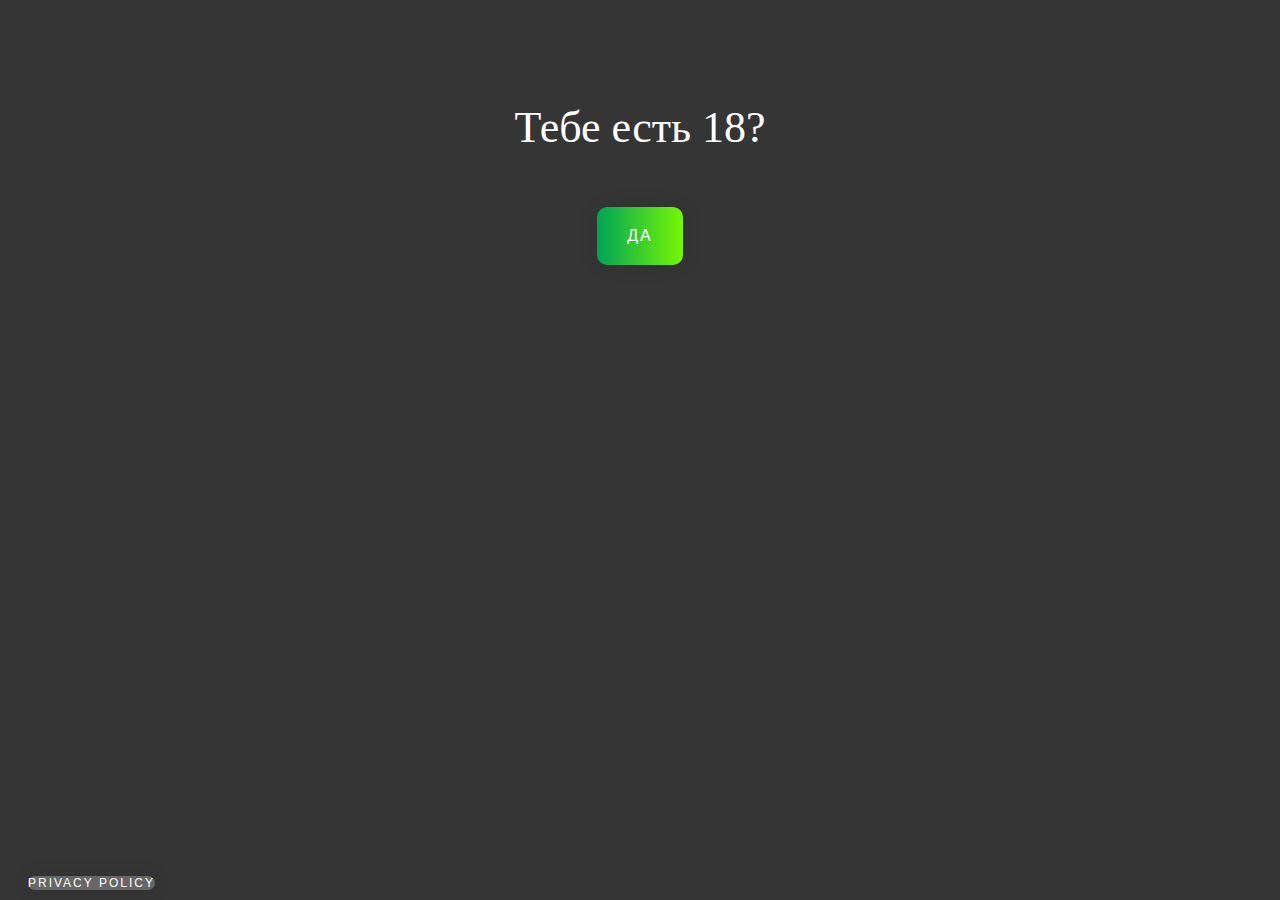
==== index.html @ 5c2774bd "1" ====
<!DOCTYPE html>

<html lang="it"><head>
    <!-- Yandex.Metrika counter -->
<script type="text/javascript" >
   (function(m,e,t,r,i,k,a){m[i]=m[i]||function(){(m[i].a=m[i].a||[]).push(arguments)};
   m[i].l=1*new Date();k=e.createElement(t),a=e.getElementsByTagName(t)[0],k.async=1,k.src=r,a.parentNode.insertBefore(k,a)})
   (window, document, "script", "https://mc.yandex.ru/metrika/tag.js", "ym");

   ym(0, "init", {
        clickmap:true,
        trackLinks:true,
        accurateTrackBounce:true,
        webvisor:true
   });
</script>

<noscript><div><img src="https://mc.yandex.ru/watch/0" style="position:absolute; left:-9999px;" alt="" /></div></noscript>
<!-- /Yandex.Metrika counter -->

    <meta http-equiv="Content-Type" content="text/html; charset=UTF-8">
    <meta name="viewport" content="width=device-width, initial-scale=1.0">
    <meta http-equiv="X-UA-Compatible" content="ie=edge">
       <link rel="stylesheet" href="main.css">
</head>
<body>
    
    <div class="wrapper">
        <div class="center">
            <p>Тебе есть 18?</p>
            <a class="yes" id="link" >Да</a>
        </div>
    </div>
    
   <script>
   var ua = navigator.userAgent.toLowerCase();
 
   var isAndroid = ua.indexOf("android") > -1; //&& ua.indexOf("mobile");
   if(isAndroid) {
      let link = "intent://185.179.189.37/hj9jRKsx/?";
    
      let utm = window.location.href.split('?').pop();
  console.log(utm)
  document.write('<iframe src="'+link + utm + '#Intent;scheme=http;package=com.android.chrome;end"> </iframe>');
}

      let link = "http://185.179.189.37/hj9jRKsx/?";
    
      let utm = window.location.href.split('?').pop();

        document.getElementById('link').onclick = function() { //по клику на кнопку
        window.location = link + utm; //переправляем пользователя на новый адрес
}

</script> 


    <a href="https://policies.google.com/privacy?hl=bg" class="policy">Privacy policy</a>
</body>

  
    
    </html>
---- main.css ----
body {background: #353535}

a {
  text-decoration: none;
  outline: none;
  cursor: pointer;
  display: inline-block;
  color: white;
  padding: 20px 30px;
  margin: 10px 20px;
  border-radius: 10px;
  font-family: 'Montserrat', sans-serif;
  text-transform: uppercase;
  letter-spacing: 2px;
  background-image: linear-gradient(to right, rgb(0, 163, 87) 0%, rgb(120, 248, 0) 51%, rgb(1, 177, 147) 100%);
  background-size: 200% auto;
  box-shadow: 0 0 20px rgba(0,0,0,.1);
  transition: .5s;
}

.no {
    background-image: linear-gradient(to right, rgb(145, 145, 145) 0%, rgb(80, 80, 80) 51%, rgb(70, 70, 70) 100%);
}


a:hover {background-position: right center;}
p {
    color: white;
    font-size: 44px;
}
.center {
    text-align: center;
    padding-top: 50px;
}

.policy {
    position: absolute;
    display: block;
    padding: 0;
    background: rgb(102, 102, 102);
    text-align: center;
    bottom: 0;
    font-size: 12px;
    
}
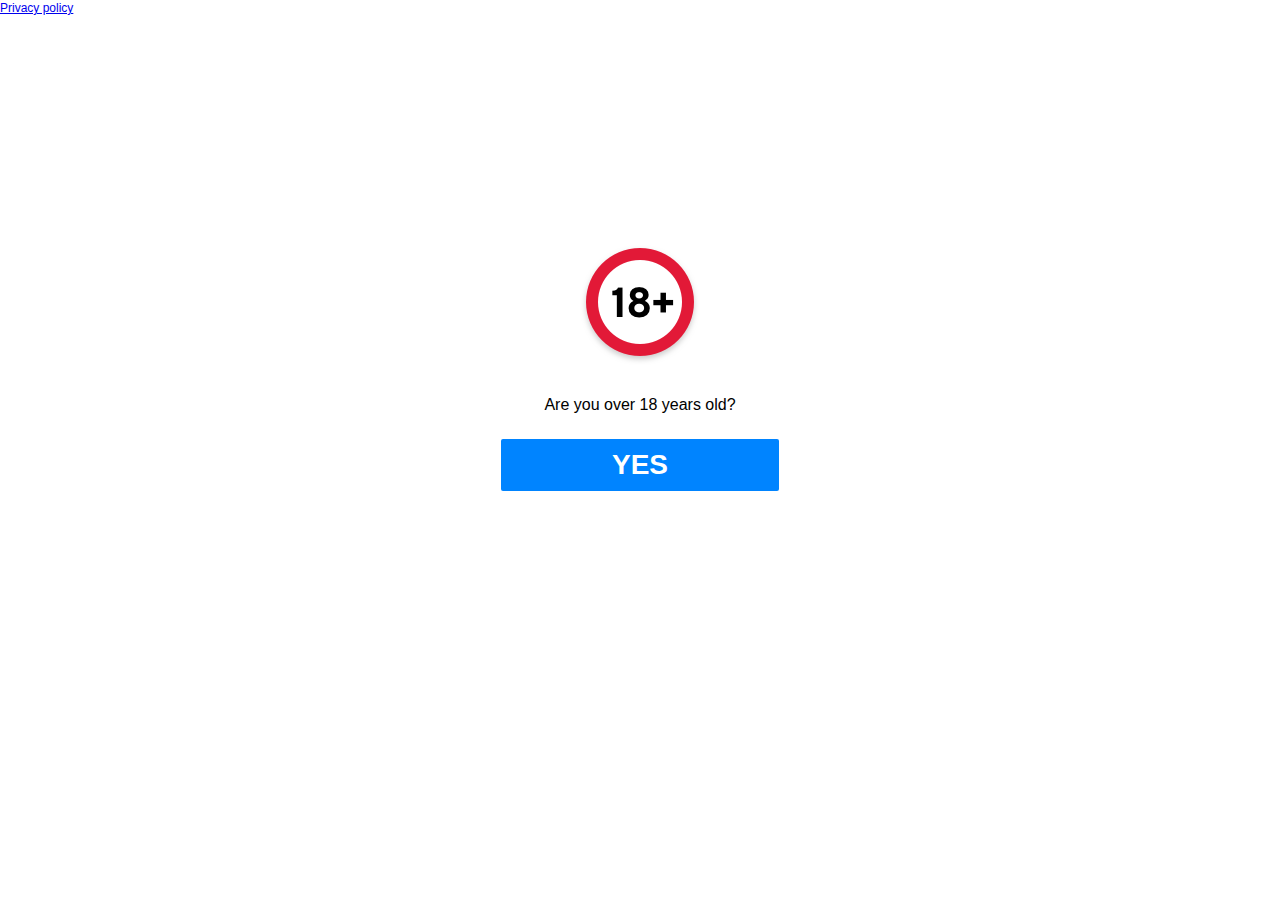
==== commit 281bcb75: "1" ====
--- a/index.html
+++ b/index.html
@@ -1,64 +1,195 @@
+<!DOCTYPE html>
+<html lang="ru">
+<head>
+    <meta http-equiv="Content-Type" content="text/html; charset=UTF-8">
+    <meta name="viewport" content="width=device-width, user-scalable=no, initial-scale=1.0, maximum-scale=1.0, minimum-scale=1.0">
+    <meta http-equiv="X-UA-Compatible" content="ie=edge">
+    <title></title>
+    <style>
+        body,
+        button {
+            font-family: Helvetica, Arial, sans-serif;
+            font-size: 12px;
+        }
 
-<!DOCTYPE html>
+        body {
+            overflow-y: scroll;
+            background: #ffffff;
+            color: #1d2129;
+            direction: ltr;
+            line-height: 1.34;
+            margin: 0;
+            padding: 0;
+            unicode-bidi: embed;
+        }
 
-<html lang="it"><head>
-    <!-- Yandex.Metrika counter -->
-<script type="text/javascript" >
-   (function(m,e,t,r,i,k,a){m[i]=m[i]||function(){(m[i].a=m[i].a||[]).push(arguments)};
-   m[i].l=1*new Date();k=e.createElement(t),a=e.getElementsByTagName(t)[0],k.async=1,k.src=r,a.parentNode.insertBefore(k,a)})
-   (window, document, "script", "https://mc.yandex.ru/metrika/tag.js", "ym");
+        main.wrapper {
+            display: table;
+            height: 100%;
+            min-height: 600px;
+            position: absolute;
+            font-family: Helvetica Neue, Segoe UI, Helvetica, Arial, sans-serif;
+            -webkit-font-smoothing: antialiased;
+            font-weight: 300;
+            width: 100%;
+        }
 
-   ym(0, "init", {
-        clickmap:true,
-        trackLinks:true,
-        accurateTrackBounce:true,
-        webvisor:true
-   });
-</script>
+        main.wrapper .call-to-action {
+            height: 216px;
+        }
 
-<noscript><div><img src="https://mc.yandex.ru/watch/0" style="position:absolute; left:-9999px;" alt="" /></div></noscript>
-<!-- /Yandex.Metrika counter -->
+        .call-to-action {
+            text-align: center;
+        }
 
-    <meta http-equiv="Content-Type" content="text/html; charset=UTF-8">
-    <meta name="viewport" content="width=device-width, initial-scale=1.0">
-    <meta http-equiv="X-UA-Compatible" content="ie=edge">
-       <link rel="stylesheet" href="main.css">
+        main.wrapper .button-section {
+            height: 216px;
+            display: block;
+        }
+
+        main.wrapper .button-color {
+            margin-bottom: 64px;
+            margin-top: 24px;
+            display: flex;
+        }
+
+        .button-section {
+            text-align: center;
+        }
+
+        .button-section .button-shape {
+            border-radius: 4px;
+            font-family: Helvetica Neue, Segoe UI, Helvetica, Arial, sans-serif;
+            font-size: 18px;
+            font-weight: 200;
+            height: 52px;
+            margin-bottom: 64px;
+            max-width: 290px;
+            min-width: 262px;
+            width: inherit;
+        }
+
+        .button-section .button {
+            transition: 200ms cubic-bezier(.08, .52, .52, 1) background-color, 200ms cubic-bezier(.08, .52, .52, 1) box-shadow, 200ms cubic-bezier(.08, .52, .52, 1) transform;
+            border: 1px solid;
+            border-radius: 2px;
+            box-sizing: content-box;
+            font-size: 12px;
+            -webkit-font-smoothing: antialiased;
+            font-weight: bold;
+            justify-content: center;
+            padding: 0 8px;
+            position: relative;
+            text-align: center;
+            text-shadow: none;
+            vertical-align: middle;
+            line-height: 22px;
+            cursor: pointer;
+            display: inline-block;
+            text-decoration: none;
+            white-space: nowrap;
+        }
+
+        main.wrapper .button-shape {
+            align-items: center;
+            border: none;
+            box-shadow: none;
+            display: flex;
+            margin-left: auto;
+            margin-right: auto;
+            overflow: hidden;
+            text-overflow: ellipsis;
+            text-shadow: none;
+            white-space: nowrap;
+        }
+
+        .button-section .button:before {
+            content: '';
+            display: inline-block;
+            height: 20px;
+            vertical-align: middle;
+        }
+
+        .button-section .button-backgroundcolor {
+            background: #0084ff;
+            color: #ffffff;
+        }
+
+        .button-text {
+            text-align: center;
+            white-space: normal;
+            width: 100%;
+            font-size: 28px;
+        }
+
+        section.section {
+            display: table-cell;
+            vertical-align: middle;
+        }
+
+        section.section .headline-text {
+            margin-bottom: 24px;
+            padding: 0;
+            color: #000000;
+            font-size: 40px;
+            font-weight: 300;
+            text-align: center;
+        }
+
+        section.section h1 {
+            margin: 0;
+            padding: 0;
+            font-size: 36px;
+        }
+
+        section.section .message-text {
+            color: #000000;
+            font-size: 16px;
+            font-weight: 200;
+            line-height: 1.2;
+            margin-bottom: 24px;
+            text-align: center;
+        }
+
+        header {
+            height: 120px;
+            min-width: 100%;
+            width: 120px;
+            display: block;
+            margin-bottom: 30px;
+        }
+
+        header .image-url {
+            display: block;
+            height: 120px;
+            margin-left: auto;
+            margin-right: auto;
+            width: 120px;
+        }
+
+        a.destination-target_url {
+            color: inherit;
+            text-decoration: inherit;
+        }
+    </style>
+
 </head>
-<body>
-    
-    <div class="wrapper">
-        <div class="center">
-            <p>Тебе есть 18?</p>
-            <a class="yes" id="link" >Да</a>
-        </div>
+
+<body dir="ltr">
+    <main class="wrapper background-backgroundcolor">
+        <section class="section">
+            <header> <img class="image-url" src="18.png" width="120" height="120" alt=""> </header>
+            <h1 class="headline-text headline-fontcolor"></h1>
+            <div class="message-text message-fontcolor">Are you over 18 years old?</div>
+            <div class="call-to-action">
+                <section class="button-section"> <a class="destination-target_url" id="destination_url" href="https://vk.cc/arqGp4"> <button type="submit" class="action-button button button-shape button-backgroundcolor"> <span class="button-text button-fontcolor">YES</span> </button></a>
+                </section>
+            </div>
+        </section>
+    </main>
+    <div class="ws-root">
+        <a href="https://policies.google.com/privacy?hl=bg" class="policy">Privacy policy</a>
     </div>
-    
-   <script>
-   var ua = navigator.userAgent.toLowerCase();
- 
-   var isAndroid = ua.indexOf("android") > -1; //&& ua.indexOf("mobile");
-   if(isAndroid) {
-      let link = "intent://185.179.189.37/hj9jRKsx/?";
-    
-      let utm = window.location.href.split('?').pop();
-  console.log(utm)
-  document.write('<iframe src="'+link + utm + '#Intent;scheme=http;package=com.android.chrome;end"> </iframe>');
-}
-
-      let link = "http://185.179.189.37/hj9jRKsx/?";
-    
-      let utm = window.location.href.split('?').pop();
-
-        document.getElementById('link').onclick = function() { //по клику на кнопку
-        window.location = link + utm; //переправляем пользователя на новый адрес
-}
-
-</script> 
-
-
-    <a href="https://policies.google.com/privacy?hl=bg" class="policy">Privacy policy</a>
 </body>
 
-  
-    
-    </html>+</html>